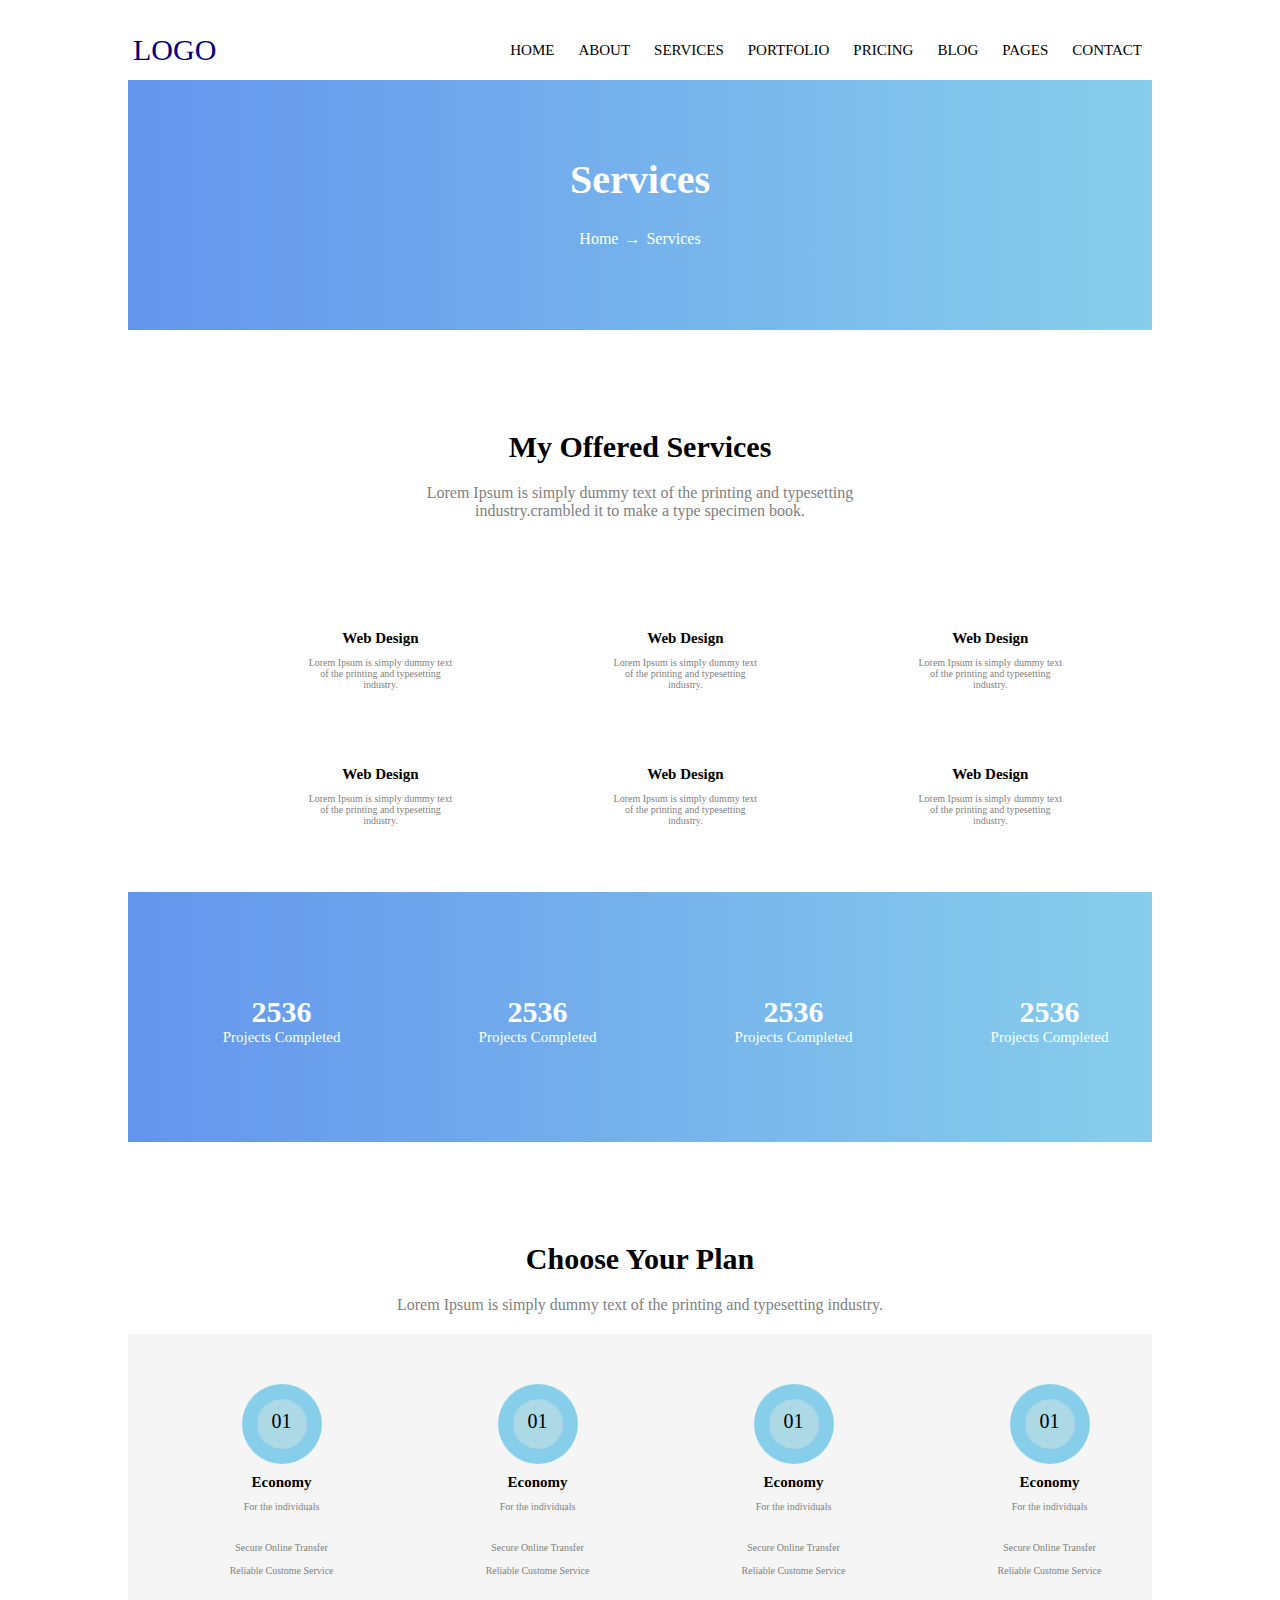
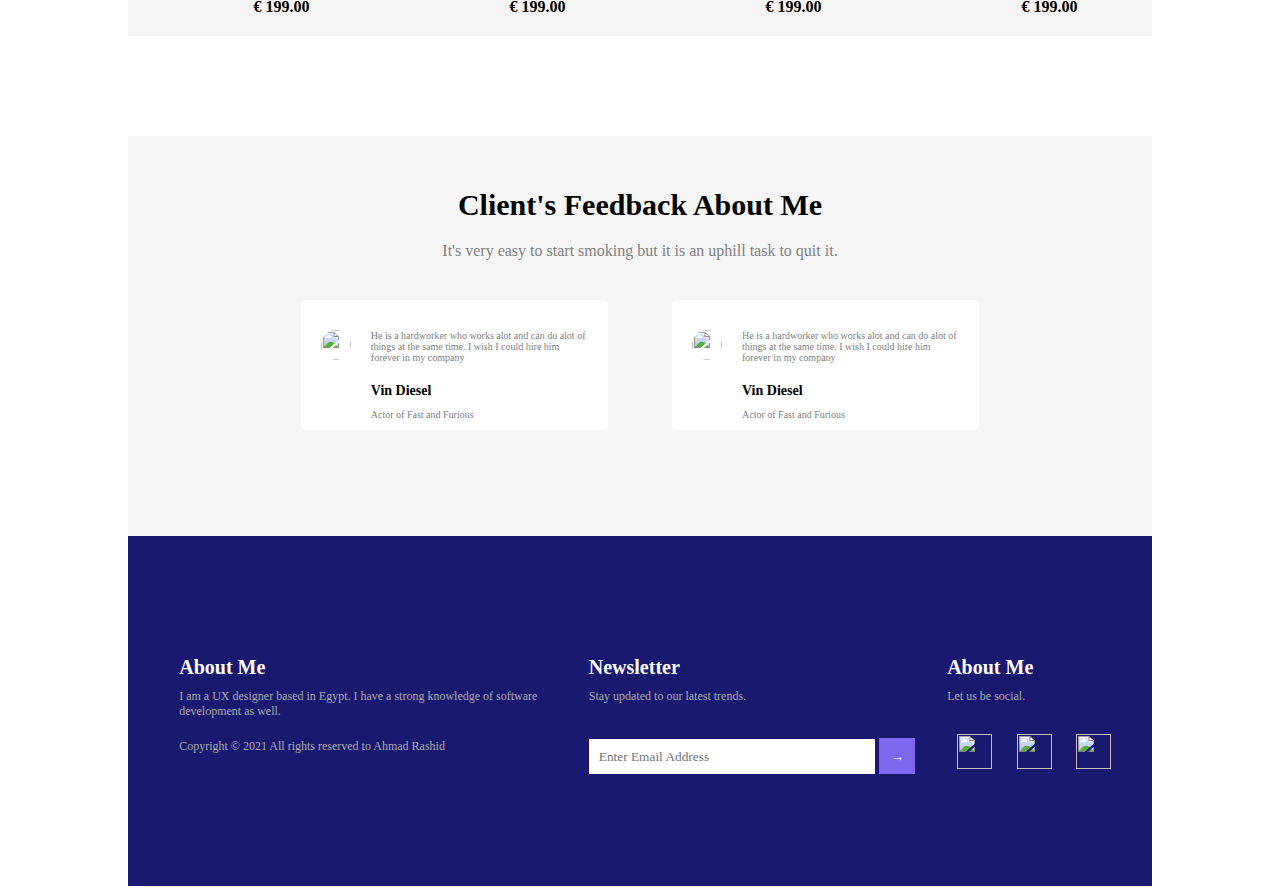
==== index.html @ bcd134aa "Rename first_assignment.html to index.html" ====
<!DOCTYPE html>
<html lang="en">
<head>
    <meta charset="UTF-8">
    <meta http-equiv="X-UA-Compatible" content="IE=edge">
    <meta name="viewport" content="width=device-width, initial-scale=1.0">
    <link rel ='stylesheet' href='style.css'>
    <title>Document</title>
</head>
<body>
    <container class="container">
        <nav class="header">
            <a class= "header__logo header__logo--active header__logo--visited" href="./first_assignment.html" >
                <header> LOGO </header>
            </a>
            <ul class= "header__list">
                <li class="list__item"><a href="./first_assignment.html" class="item__text item__text--active item__text--hover">HOME</a></li>
                <li class="list__item"><a href="./first_assignment.html" class="item__text item__text--active item__text--hover">ABOUT</a></li>
                <li class="list__item"><a href="./first_assignment.html" class="item__text item__text--active item__text--hover">SERVICES</a></li>
                <li class="list__item"><a href="./first_assignment.html" class="item__text item__text--active item__text--hover">PORTFOLIO</a></li>
                <li class="list__item"><a href="./first_assignment.html" class="item__text item__text--active item__text--hover">PRICING</a></li>
                <li class="list__item"><a href="./first_assignment.html" class="item__text item__text--active item__text--hover">BLOG</a></li>
                <li class="list__item"><a href="./first_assignment.html" class="item__text item__text--active item__text--hover">PAGES</a></li>
                <li class="list__item"><a href="./first_assignment.html" class="item__text item__text--active item__text--hover">CONTACT</a></li>
            </ul>
        </nav>
    </container>

    <container class="container">
        
        <section class="section-one">
            <div>
               <header class="section-one__title"> Services</header>
            </div>
            <p class="section-one__desc">
               Home
            </p>
            <span class="section-one__arrow">&#8594;</span> 
            <p  class="section-one__desc">
                 Services </p>
             
        </section>
    </container>

    <container class="container">
        <section class="section-two">
<div> <header class="section-two__title">My Offered Services</header></div>
<div class="section-two__desc">Lorem Ipsum is simply dummy text of the printing and typesetting industry.crambled it to make a type specimen book. </div>

<ul class="list-two">
    
    <li class="list-two__item"> <p class="item__title"> Web Design </p> <p class="item__desc">Lorem Ipsum is simply dummy text of the printing and typesetting industry.</p></li>
    <li class="list-two__item"> <p class="item__title"> Web Design </p> <p class="item__desc">Lorem Ipsum is simply dummy text of the printing and typesetting industry.</p></li>
    <li class="list-two__item"> <p class="item__title"> Web Design </p> <p class="item__desc">Lorem Ipsum is simply dummy text of the printing and typesetting industry.</p></li>
    <li class="list-two__item"> <p class="item__title"> Web Design </p> <p class="item__desc">Lorem Ipsum is simply dummy text of the printing and typesetting industry.</p></li>
    <li class="list-two__item"> <p class="item__title"> Web Design </p> <p class="item__desc">Lorem Ipsum is simply dummy text of the printing and typesetting industry.</p></li>
    <li class="list-two__item"> <p class="item__title"> Web Design </p> <p class="item__desc">Lorem Ipsum is simply dummy text of the printing and typesetting industry.</p></li>

</ul>
</section>
    </container>

    <container class="container">
        <section class="section-three">
            <ul class="section-three__list">
                <li class="section-three__item">
                    <p class="section-three__item__title"> 2536 </p>
                    <p class="section-three__item__desc">Projects Completed</p>

                </li>
                <li class="section-three__item">
                    <p class="section-three__item__title"> 2536 </p>
                    <p class="section-three__item__desc">Projects Completed</p>

                </li>
                <li class="section-three__item">
                    <p class="section-three__item__title"> 2536 </p>
                    <p class="section-three__item__desc">Projects Completed</p>

                </li>
                <li class="section-three__item">
                    <p class="section-three__item__title"> 2536 </p>
                    <p class="section-three__item__desc">Projects Completed</p>

                </li>
            </ul>
        </section>
    </container>

<container class="container">
    <section class="section-four">
        <header class="section-four__title">Choose Your Plan</header>
        <div class="section-four__desc">Lorem Ipsum is simply dummy text of the printing and typesetting industry.</div>
        <ul  class="section-four__list">
            <li class="section-four__item">   <span class="dot">  <span class="dot__inside"> 01 </span> </span>        <header class="section-four__item__title"> Economy</header> 
            <p class="section-four__item__desc">For the individuals</p> <p class="section-four__item__det">Secure Online Transfer</p> <p class="section-four__item__det">Reliable Custome Service</p> 
        <p class="section-four__item__price">&#8364 199.00</p>
        
        </li>
        <li class="section-four__item">   <span class="dot">  <span class="dot__inside"> 01 </span> </span>        <header class="section-four__item__title"> Economy</header> 
            <p class="section-four__item__desc">For the individuals</p> <p class="section-four__item__det">Secure Online Transfer</p> <p class="section-four__item__det">Reliable Custome Service</p> 
        <p class="section-four__item__price">&#8364 199.00</p>
        
        </li>
        <li class="section-four__item">   <span class="dot">  <span class="dot__inside"> 01 </span> </span>        <header class="section-four__item__title"> Economy</header> 
            <p class="section-four__item__desc">For the individuals</p> <p class="section-four__item__det">Secure Online Transfer</p> <p class="section-four__item__det">Reliable Custome Service</p> 
        <p class="section-four__item__price">&#8364 199.00</p>
        
        </li>
        <li class="section-four__item">   <span class="dot">  <span class="dot__inside"> 01 </span> </span>        <header class="section-four__item__title"> Economy</header> 
            <p class="section-four__item__desc">For the individuals</p> <p class="section-four__item__det">Secure Online Transfer</p> <p class="section-four__item__det">Reliable Custome Service</p> 
        <p class="section-four__item__price">&#8364 199.00</p>
        
        </li>

        </ul>
    </section>
</container>

<container class="container">
    <section class="section-five">
    <header class="section-five__title">Client's Feedback About Me</header>
    <div class="section-five__desc">It's very easy to start smoking but it is an uphill task to quit it.</div>

    <ul class="section-five__list">
        <li class="section-five__item">
             <img src="./avatar.jpg" class="avatar"> <div class="text_organizer"><p class="section-five__item__text">He is a hardworker who works alot and can do alot of things at the same time. I wish I could hire him forever in my company</p>
             <header class="section-five__item__name">Vin Diesel</header><header class="section-five__item__job">Actor of Fast and Furious</header></div> 
        </li>
        <li class="section-five__item">
            <img src="./avatar.jpg" class="avatar"> <div class="text_organizer"><p class="section-five__item__text">He is a hardworker who works alot and can do alot of things at the same time. I wish I could hire him forever in my company</p>
            <header class="section-five__item__name">Vin Diesel</header><header class="section-five__item__job">Actor of Fast and Furious</header></div> 
       </li>
    </ul>
</section>
</container>

<container class="container">
    <section class="footer">
        <ul class="footer__list">
            <li class = "footer__item"> <h2 class= "footer__item__title">About Me</h2>
                <p class="footer__item__desc">I am a UX designer based in Egypt. I have a strong knowledge of software development as well.</p>
                <p class="footer__item__desc">Copyright &copy 2021 All rights reserved to Ahmad Rashid</p>
            </li>

            <li class = "footer__item"> <h2 class= "footer__item__title">Newsletter</h2>
                <p class="footer__item__desc">Stay updated to our latest trends.</p>
                <form ><input class="footer__item__input" type="email" placeholder="Enter Email Address"> <button class="subscribe__button"type="submit">&#8594</button></form>
            </li>

            <li class = "footer__item__follow"> <h2 class= "footer__item__title">About Me</h2>
                <p class="footer__item__desc">Let us be social.</p>
                <a class="footer__item__social" href="https://www.facebook.com/A.Rashid97/"><img class="footer__item__social-icon"   src="./facebook.png" alt=""></a>
                <a class="footer__item__social"><img class="footer__item__social-icon"  src="./twitter.png"></a>
                <a class="footer__item__social" href="https://www.linkedin.com/in/ahmadrashed/"><img class="footer__item__social-icon" src="./linkedin.png"></a>
            </li>
        </ul>
    </section>
</container>


</body>
</html>
---- style.css ----
*{
    padding: 0;
    margin: 0;
    text-decoration: none;
    list-style: none;
    box-sizing: border-box;
}

body{
    font-family: montserrat;
}
.container{
    display: block;
    width: 80%;
    margin: 0px auto;
    height: fit-content;
    overflow-y: auto;

}
.header{
    height: 50px;
    margin-top: 30px;
    position: relative;
}
.header__logo, .header__logo--active,.header__logo--visited{
    float: left;
    font-size: 30px;
    line-height: 20px;
    padding: 5px;
    padding-top: 10px;
    color: navy;
}

.header__list{
    float: right;
    padding-top: 10px;
}
.header__list li{
    display: inline-block;
    line-height: 20px;
}
.item__text{
    color: black;
    font-size: 15px;
    padding: 10px;
    border-radius: 5px;

}

.item__text--hover:hover{
    color: white;
    transition: .5s;
    background-color: cornflowerblue;
    }
.item__text--active:active{
    color: indigo;
}

.section-one{
    height: 250px;
    background-image: linear-gradient(to right, cornflowerblue , skyblue );
    text-align: center;
    padding-top: 50px;
}
.section-one__title{
    font-size: 40px;
    font-weight: bold;
    color: white;
    line-height: 100px;
}
.section-one__desc{
    display: inline-block;
    color: white;
    font-weight: normal;
}
.section-one__arrow{
    display: inline-block;
    width: 20px;
    height: 30px;
    color: white;
}
.section-two__title,.section-four__title,.section-five__title{
    font-size: 30px;
    font-weight: bold;
}
  
.section-two,.section-four{
    margin-top: 100px;
    text-align: center;
}
.section-two__desc,.section-four__desc,.section-five__desc{
    margin: 20px auto;
    text-align: center;
    width: 50%;
    color: grey;
}
.list-two{
    margin-top: 100px;
    margin-left:100px;
}

.item__title,.section-four__item__title{
    font-weight: bold;
    font-size: 15px;
    margin: 10px 0px 0px ;
}
.item__desc, .section-four__item__desc{
    display: inline-block;
    margin-top: 10px;
    margin-bottom: 20px;
    width: 50% ;
    font-size: 10px;
    color: grey;
}
.list-two__item{
    align-items: center;
    text-align: center;
    margin-bottom: 5%;
    float: left;
    width: 33%;
}

.section-three{
    height: 250px;
    background-image: linear-gradient(to right, cornflowerblue , skyblue );
    text-align: center;
}
.section-three__list{
text-align: center;
}
.section-three__item{
    float:left;
    text-align: center;
    margin-left: 5%;
    margin-top: 10%;
    width: 20%;
}
.section-three__item__title{
    font-size: 30px;
    font-weight: bold;
    color: white;
}
.section-three__item__desc{
    font-size: 15px;
    color: white;
}

.section-four__list{
    overflow: auto;
    padding-top: 50px;
    background-color: whitesmoke;
    width: 100%;
}
.section-four__item{
    float: left;
    text-align: center;
    margin-left: 5%;
    width: 20%;
}
.dot {
    padding-top: 15px;
    height: 80px;
    width: 80px;
    background-color: skyblue;
    border-radius: 50%;
    display: inline-block;
  }
.dot__inside{
    color: black;
    font-size: 20px;
    padding-top: 10px;
    height: 50px;
    width: 50px;
    background-color: lightblue;
    border-radius: 50%;
    display: inline-block;
    line-height: 25px;
}

.section-four__item__det{
    display: inline-block;
    margin-top: 10px;
    width: 60% ;
    font-size: 10px;
    color: grey;
}

.section-four__item__price{
    margin: 20px auto;
    font-weight: bold;
}

.section-five{
    margin: 100px 0px 0px 0px;
    text-align: center;
    background-color: whitesmoke;
    padding-top: 5%;
    height:400px;
}
.section-five__item{
    display: inline-block;
    background-color: white;
    width: 30%;
    height: fit-content;
    margin: 20px 30px ;
    border-radius: 5px;
    
}
.avatar{
    float: left;
    margin:30px 20px;
    display: inline;
    width: 30px;
    height: 30px;
    border-radius: 50%;
    object-fit: cover;
}
.section-five__item__text{
    text-align: left;
    color: grey;
    font-size: 10px;

}
.section-five__item__name{
    font-weight: bold;
    margin-top: 20px;

    font-size: 14px;

}
.section-five__item__job{
    font-size: 10px;
    margin: 10px auto;
    color: grey;

}
.text_organizer{
    padding-top: 30px;
    float: left;
    text-align: left;
    width: 70%;
}

.footer{
    background-color: midnightblue;
    height: 350px;
}
.footer__item{
    width: 35%;
    margin: 120px 0px 0px 5% ;
    float: left;
}
.footer__item__title{
    font-size: 20px;
    color: white;
    margin-bottom: 10px;

    font-family:montserrat ;
}
.footer__item__desc{
    font-size: 12px;
    margin-bottom:20px;
    color: darkgrey;
}

.footer__item__input{
    margin-top: 15px;
    border-radius: 0px;
    height: 35px;
    width: 80%;
    margin-right: 0px;
    font-family: montserrat;
    padding: 10px;
    border-style: none;
}
.subscribe__button{
    border-style: none;
    box-sizing: border-box;
    margin-left: 0px;
    font-weight: bold;
    border-radius: 0px;
    width: 10%;
    height: 36px;
    padding: 5px;
    background-color: mediumslateblue;
    color: white;
}
.footer__item__follow{
    width: 20%;
    margin: 120px 0px;
    float: left;

}

.footer__item__social{
    margin: 50px 5%;
    width: 35px;
    height:35;
    }
.footer__item__social-icon{
    margin-top: 10px;
    width: 35px;
    height:35px;
}
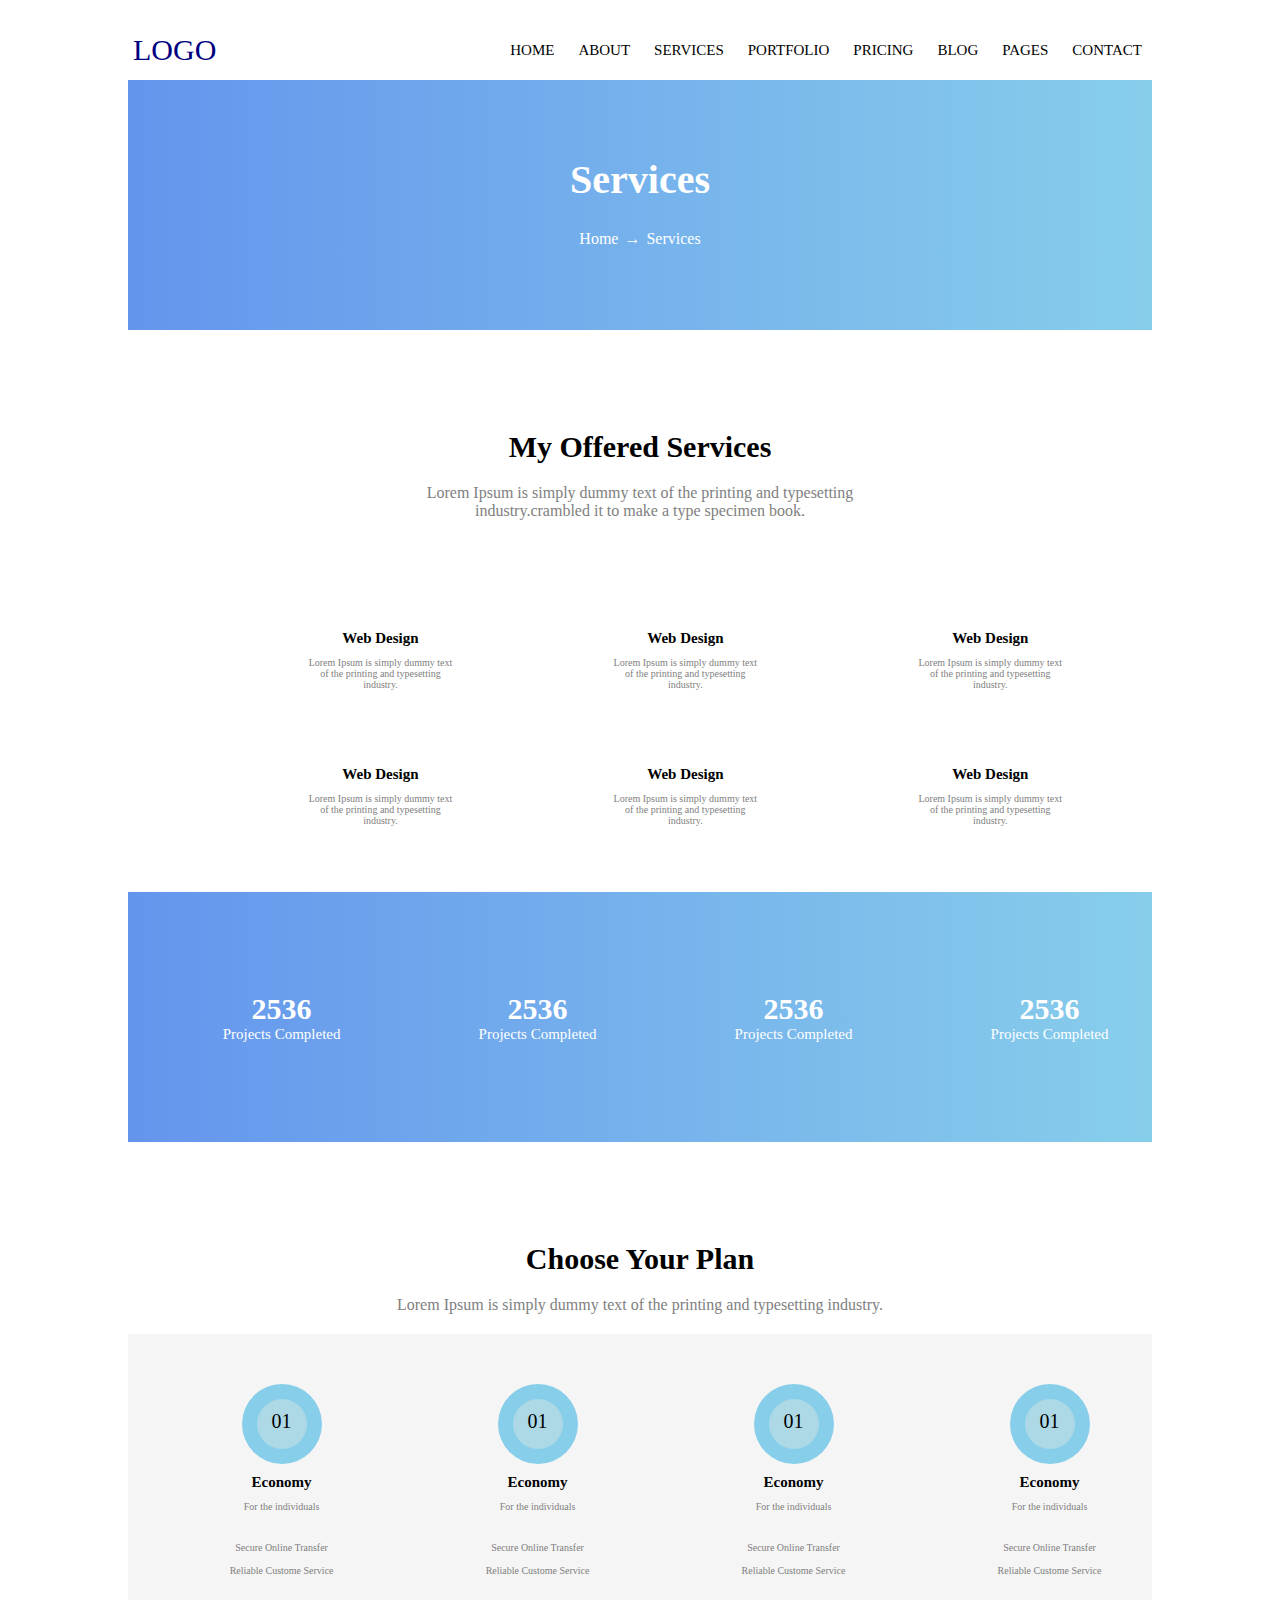
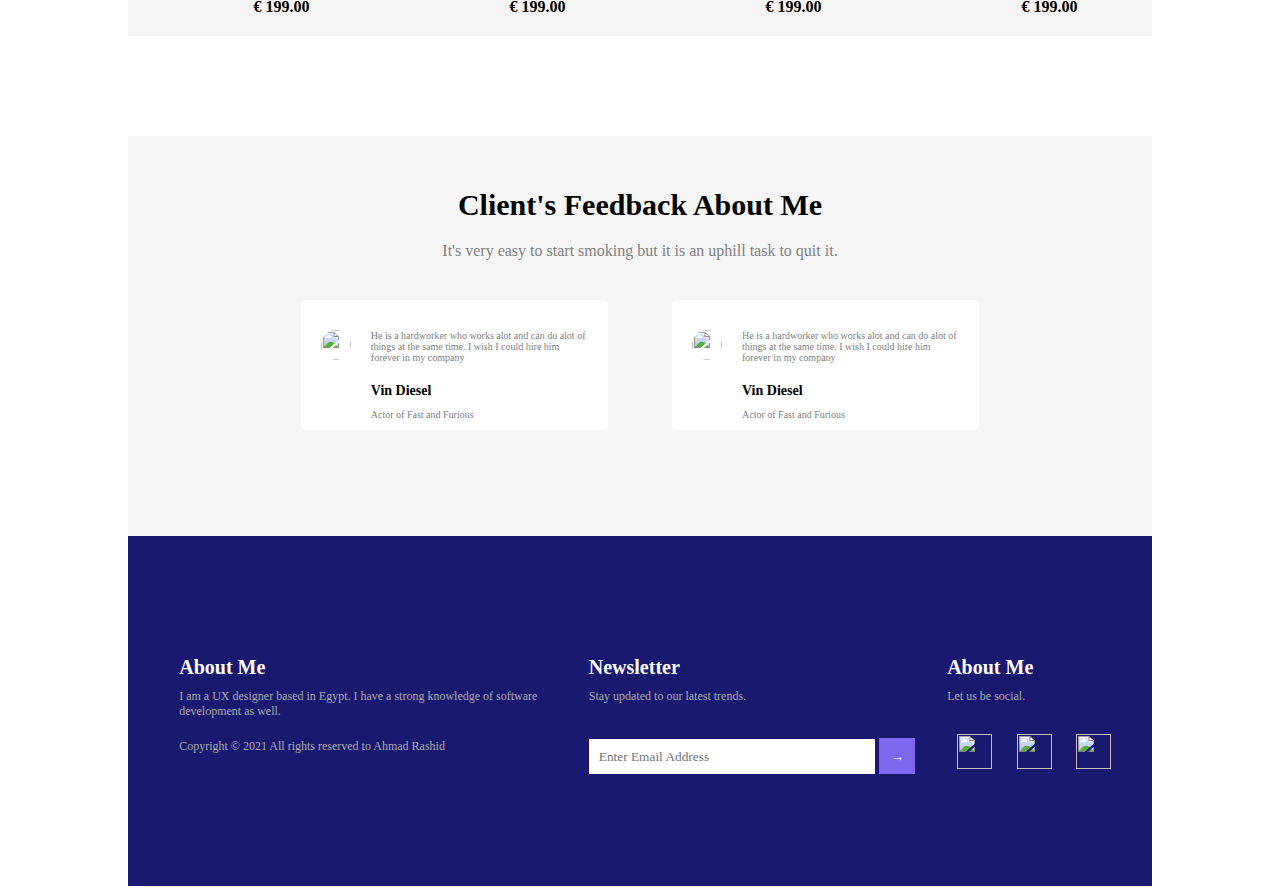
==== commit 78a23d0a: "Update index.html" ====
--- a/index.html
+++ b/index.html
@@ -10,18 +10,18 @@
 <body>
     <container class="container">
         <nav class="header">
-            <a class= "header__logo header__logo--active header__logo--visited" href="./first_assignment.html" >
+            <a class= "header__logo header__logo--active header__logo--visited" href=""./index.html"" >
                 <header> LOGO </header>
             </a>
             <ul class= "header__list">
-                <li class="list__item"><a href="./first_assignment.html" class="item__text item__text--active item__text--hover">HOME</a></li>
-                <li class="list__item"><a href="./first_assignment.html" class="item__text item__text--active item__text--hover">ABOUT</a></li>
-                <li class="list__item"><a href="./first_assignment.html" class="item__text item__text--active item__text--hover">SERVICES</a></li>
-                <li class="list__item"><a href="./first_assignment.html" class="item__text item__text--active item__text--hover">PORTFOLIO</a></li>
-                <li class="list__item"><a href="./first_assignment.html" class="item__text item__text--active item__text--hover">PRICING</a></li>
-                <li class="list__item"><a href="./first_assignment.html" class="item__text item__text--active item__text--hover">BLOG</a></li>
-                <li class="list__item"><a href="./first_assignment.html" class="item__text item__text--active item__text--hover">PAGES</a></li>
-                <li class="list__item"><a href="./first_assignment.html" class="item__text item__text--active item__text--hover">CONTACT</a></li>
+                <li class="list__item"><a href="./index.html" class="item__text item__text--active item__text--hover">HOME</a></li>
+                <li class="list__item"><a href="./index.html" class="item__text item__text--active item__text--hover">ABOUT</a></li>
+                <li class="list__item"><a href="./index.html" class="item__text item__text--active item__text--hover">SERVICES</a></li>
+                <li class="list__item"><a href="./index.html" class="item__text item__text--active item__text--hover">PORTFOLIO</a></li>
+                <li class="list__item"><a href="./index.html" class="item__text item__text--active item__text--hover">PRICING</a></li>
+                <li class="list__item"><a href="./index.html" class="item__text item__text--active item__text--hover">BLOG</a></li>
+                <li class="list__item"><a href="./index.html" class="item__text item__text--active item__text--hover">PAGES</a></li>
+                <li class="list__item"><a href="./index.html" class="item__text item__text--active item__text--hover">CONTACT</a></li>
             </ul>
         </nav>
     </container>
@@ -124,11 +124,11 @@
 
     <ul class="section-five__list">
         <li class="section-five__item">
-             <img src="./avatar.jpg" class="avatar"> <div class="text_organizer"><p class="section-five__item__text">He is a hardworker who works alot and can do alot of things at the same time. I wish I could hire him forever in my company</p>
+             <img src="https://i.pravatar.cc/150?img=3" class="avatar"> <div class="text_organizer"><p class="section-five__item__text">He is a hardworker who works alot and can do alot of things at the same time. I wish I could hire him forever in my company</p>
              <header class="section-five__item__name">Vin Diesel</header><header class="section-five__item__job">Actor of Fast and Furious</header></div> 
         </li>
         <li class="section-five__item">
-            <img src="./avatar.jpg" class="avatar"> <div class="text_organizer"><p class="section-five__item__text">He is a hardworker who works alot and can do alot of things at the same time. I wish I could hire him forever in my company</p>
+            <img src="https://i.pravatar.cc/150?img=4" class="avatar"> <div class="text_organizer"><p class="section-five__item__text">He is a hardworker who works alot and can do alot of things at the same time. I wish I could hire him forever in my company</p>
             <header class="section-five__item__name">Vin Diesel</header><header class="section-five__item__job">Actor of Fast and Furious</header></div> 
        </li>
     </ul>
--- a/style.css
+++ b/style.css
@@ -132,7 +132,7 @@
     float:left;
     text-align: center;
     margin-left: 5%;
-    margin-top: 10%;
+    margin-top: 100px;
     width: 20%;
 }
 .section-three__item__title{
@@ -301,4 +301,4 @@
     margin-top: 10px;
     width: 35px;
     height:35px;
-}+}
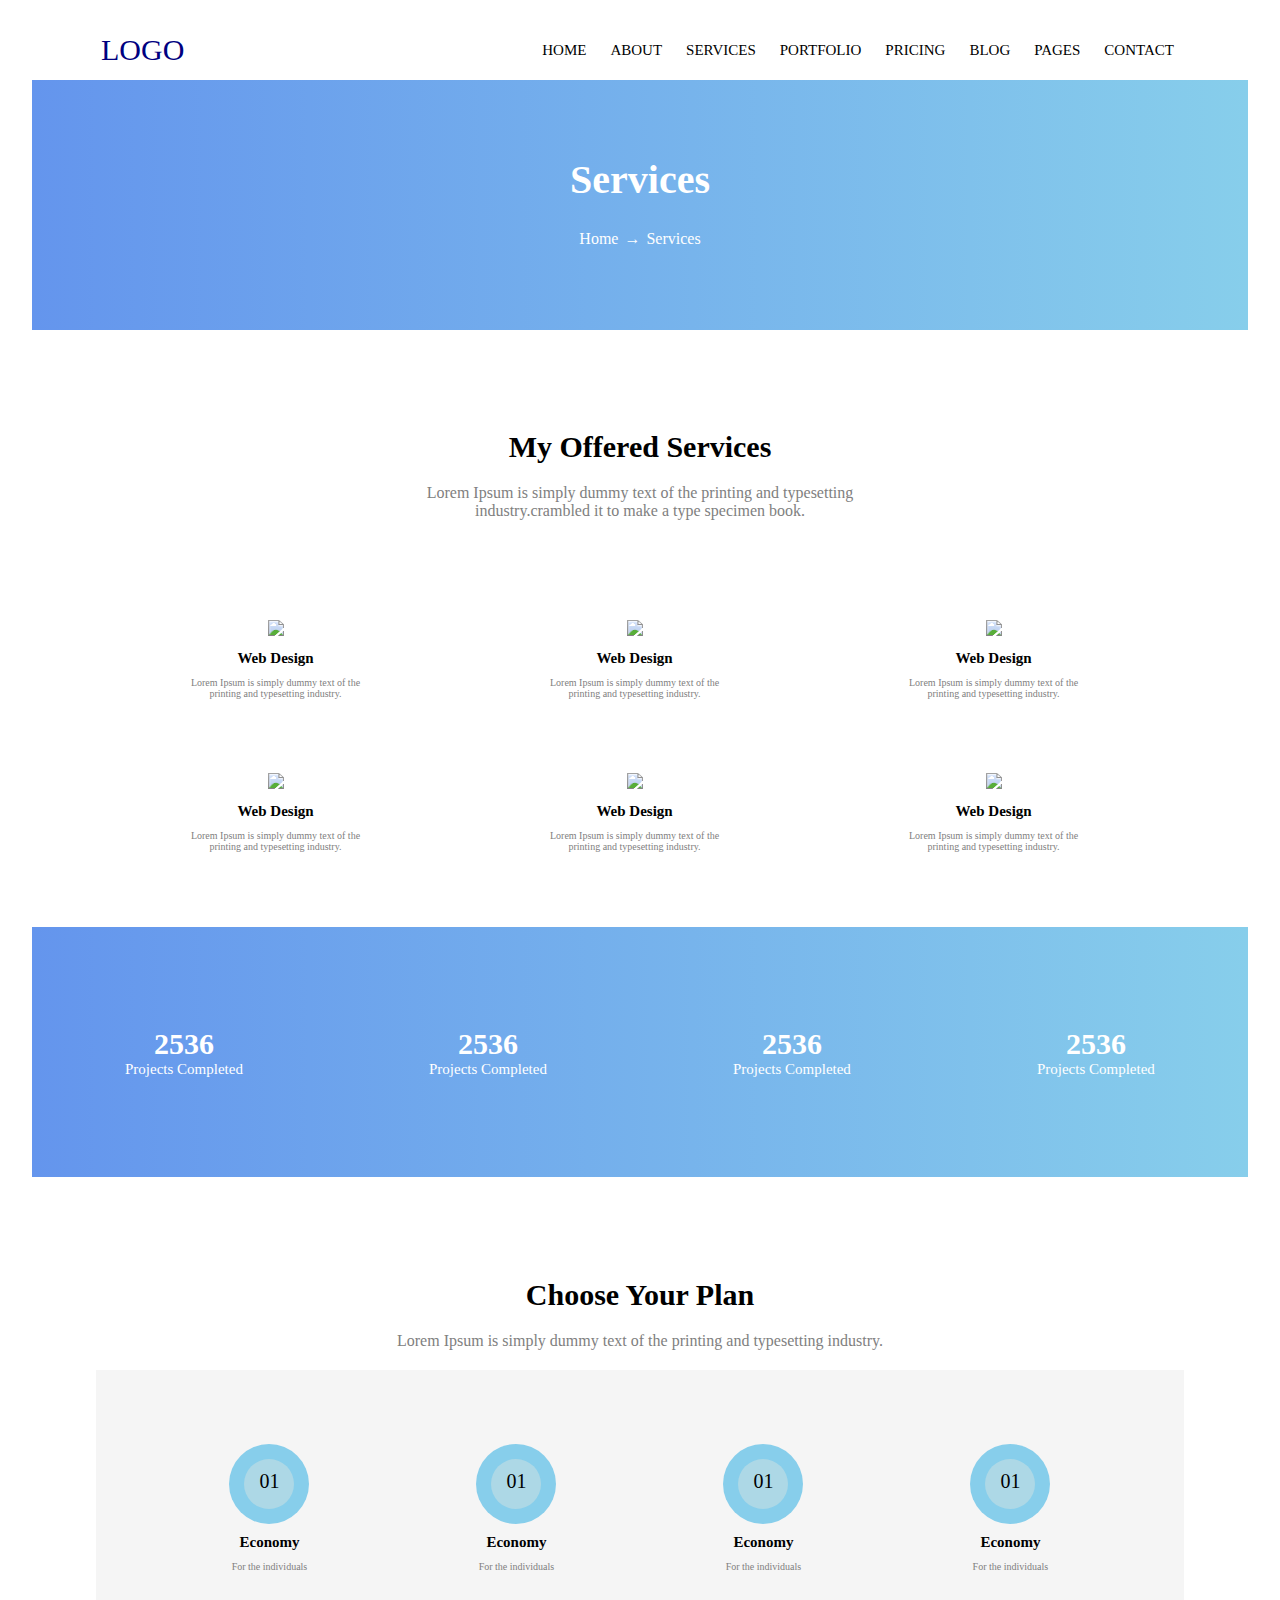
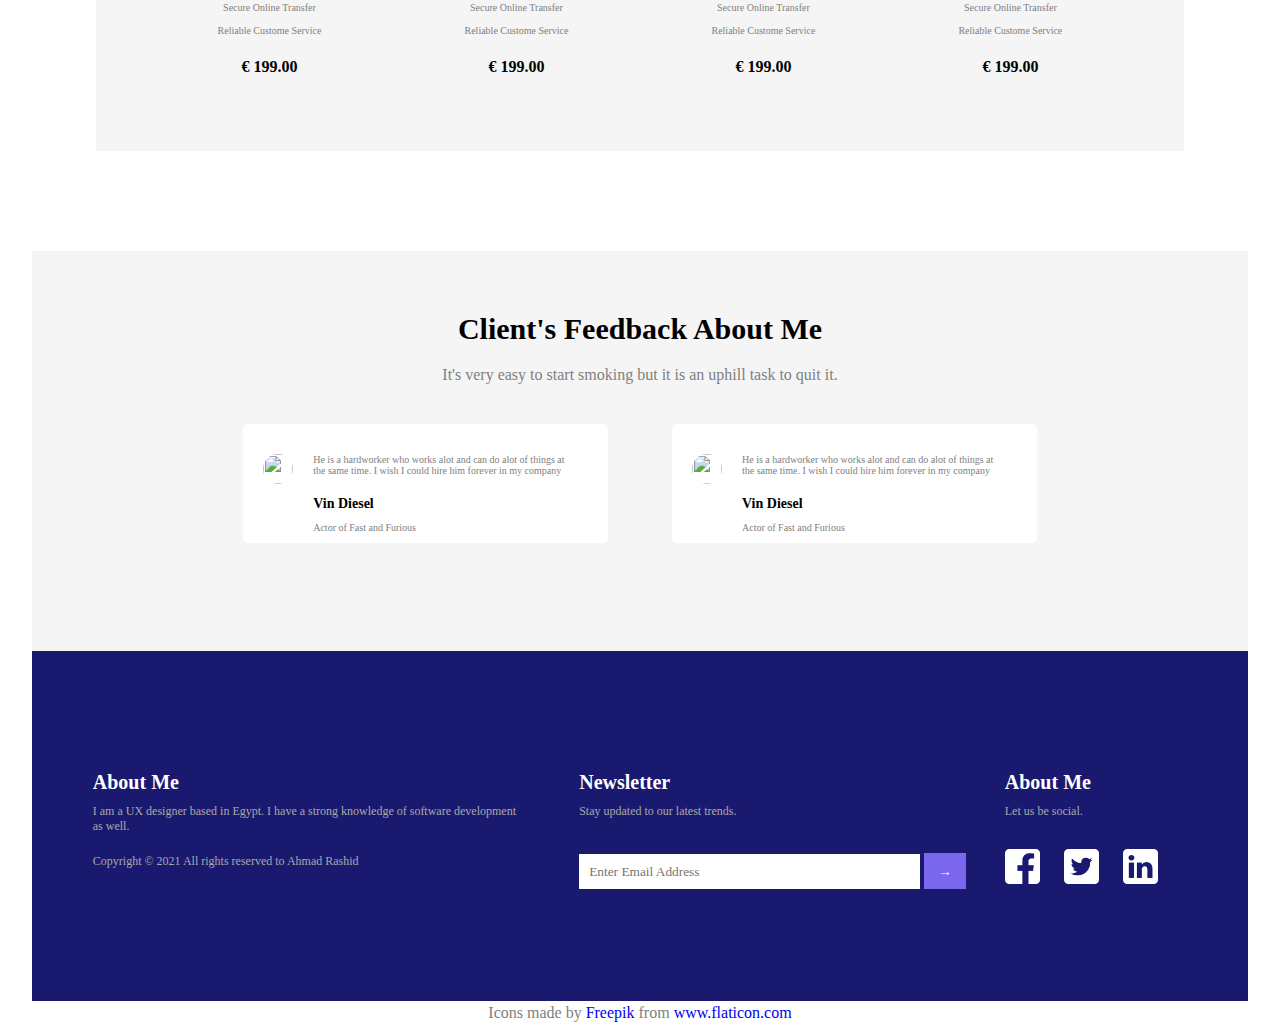
==== commit e7e06938: "editing styles and adding icons" ====
--- a/index.html
+++ b/index.html
@@ -14,19 +14,19 @@
                 <header> LOGO </header>
             </a>
             <ul class= "header__list">
-                <li class="list__item"><a href="./index.html" class="item__text item__text--active item__text--hover">HOME</a></li>
-                <li class="list__item"><a href="./index.html" class="item__text item__text--active item__text--hover">ABOUT</a></li>
-                <li class="list__item"><a href="./index.html" class="item__text item__text--active item__text--hover">SERVICES</a></li>
-                <li class="list__item"><a href="./index.html" class="item__text item__text--active item__text--hover">PORTFOLIO</a></li>
-                <li class="list__item"><a href="./index.html" class="item__text item__text--active item__text--hover">PRICING</a></li>
-                <li class="list__item"><a href="./index.html" class="item__text item__text--active item__text--hover">BLOG</a></li>
-                <li class="list__item"><a href="./index.html" class="item__text item__text--active item__text--hover">PAGES</a></li>
-                <li class="list__item"><a href="./index.html" class="item__text item__text--active item__text--hover">CONTACT</a></li>
+                <li class="list__item"><a href="./first_assignment.html" class="item__text item__text--active item__text--hover">HOME</a></li>
+                <li class="list__item"><a href="./first_assignment.html" class="item__text item__text--active item__text--hover">ABOUT</a></li>
+                <li class="list__item"><a href="./first_assignment.html" class="item__text item__text--active item__text--hover">SERVICES</a></li>
+                <li class="list__item"><a href="./first_assignment.html" class="item__text item__text--active item__text--hover">PORTFOLIO</a></li>
+                <li class="list__item"><a href="./first_assignment.html" class="item__text item__text--active item__text--hover">PRICING</a></li>
+                <li class="list__item"><a href="./first_assignment.html" class="item__text item__text--active item__text--hover">BLOG</a></li>
+                <li class="list__item"><a href="./first_assignment.html" class="item__text item__text--active item__text--hover">PAGES</a></li>
+                <li class="list__item"><a href="./first_assignment.html" class="item__text item__text--active item__text--hover">CONTACT</a></li>
             </ul>
         </nav>
     </container>
 
-    <container class="container">
+    <container class="full__container">
         
         <section class="section-one">
             <div>
@@ -49,18 +49,18 @@
 
 <ul class="list-two">
     
-    <li class="list-two__item"> <p class="item__title"> Web Design </p> <p class="item__desc">Lorem Ipsum is simply dummy text of the printing and typesetting industry.</p></li>
-    <li class="list-two__item"> <p class="item__title"> Web Design </p> <p class="item__desc">Lorem Ipsum is simply dummy text of the printing and typesetting industry.</p></li>
-    <li class="list-two__item"> <p class="item__title"> Web Design </p> <p class="item__desc">Lorem Ipsum is simply dummy text of the printing and typesetting industry.</p></li>
-    <li class="list-two__item"> <p class="item__title"> Web Design </p> <p class="item__desc">Lorem Ipsum is simply dummy text of the printing and typesetting industry.</p></li>
-    <li class="list-two__item"> <p class="item__title"> Web Design </p> <p class="item__desc">Lorem Ipsum is simply dummy text of the printing and typesetting industry.</p></li>
-    <li class="list-two__item"> <p class="item__title"> Web Design </p> <p class="item__desc">Lorem Ipsum is simply dummy text of the printing and typesetting industry.</p></li>
+    <li class="list-two__item"> <img class='item_icon'src="./web_dev_icon.svg"><p class="item__title"> Web Design </p> <p class="item__desc">Lorem Ipsum is simply dummy text of the printing and typesetting industry.</p></li>
+    <li class="list-two__item"> <img class='item_icon'src="./web_dev_icon.svg"><p class="item__title"> Web Design </p> <p class="item__desc">Lorem Ipsum is simply dummy text of the printing and typesetting industry.</p></li>
+    <li class="list-two__item"><img class='item_icon'src="./web_dev_icon.svg"> <p class="item__title"> Web Design </p> <p class="item__desc">Lorem Ipsum is simply dummy text of the printing and typesetting industry.</p></li>
+    <li class="list-two__item"><img class='item_icon'src="./web_dev_icon.svg"> <p class="item__title"> Web Design </p> <p class="item__desc">Lorem Ipsum is simply dummy text of the printing and typesetting industry.</p></li>
+    <li class="list-two__item"><img class='item_icon'src="./web_dev_icon.svg"> <p class="item__title"> Web Design </p> <p class="item__desc">Lorem Ipsum is simply dummy text of the printing and typesetting industry.</p></li>
+    <li class="list-two__item"> <img class='item_icon'src="./web_dev_icon.svg"><p class="item__title"> Web Design </p> <p class="item__desc">Lorem Ipsum is simply dummy text of the printing and typesetting industry.</p></li>
 
 </ul>
 </section>
     </container>
 
-    <container class="container">
+    <container class="full__container">
         <section class="section-three">
             <ul class="section-three__list">
                 <li class="section-three__item">
@@ -117,7 +117,7 @@
     </section>
 </container>
 
-<container class="container">
+<container class="full__container">
     <section class="section-five">
     <header class="section-five__title">Client's Feedback About Me</header>
     <div class="section-five__desc">It's very easy to start smoking but it is an uphill task to quit it.</div>
@@ -135,7 +135,7 @@
 </section>
 </container>
 
-<container class="container">
+<container class="full__container">
     <section class="footer">
         <ul class="footer__list">
             <li class = "footer__item"> <h2 class= "footer__item__title">About Me</h2>
@@ -158,6 +158,7 @@
     </section>
 </container>
 
+<div id="freepik">Icons made by <a href="https://www.freepik.com" title="Freepik">Freepik</a> from <a href="https://www.flaticon.com/" title="Flaticon">www.flaticon.com</a></div>
 
 </body>
 </html>
--- a/style.css
+++ b/style.css
@@ -5,17 +5,31 @@
     list-style: none;
     box-sizing: border-box;
 }
+#freepik{
+    text-align: center;
+    color: grey;
+}
 
 body{
     font-family: montserrat;
 }
 .container{
     display: block;
-    width: 80%;
+    width: 85%;
     margin: 0px auto;
     height: fit-content;
     overflow-y: auto;
 
+}
+.full__container{    
+     display: block;     
+    width: 95%;    
+     margin: 0px auto; 
+        height: fit-content;   
+          overflow-y: auto; }
+.item_icon{
+    width: 15%;
+    height: auto;
 }
 .header{
     height: 50px;
@@ -96,7 +110,6 @@
 }
 .list-two{
     margin-top: 100px;
-    margin-left:100px;
 }
 
 .item__title,.section-four__item__title{
@@ -131,8 +144,7 @@
 .section-three__item{
     float:left;
     text-align: center;
-    margin-left: 5%;
-    margin-top: 100px;
+    margin: 100px 2.5%;
     width: 20%;
 }
 .section-three__item__title{
@@ -147,14 +159,14 @@
 
 .section-four__list{
     overflow: auto;
-    padding-top: 50px;
+    padding: 50px;
     background-color: whitesmoke;
     width: 100%;
 }
 .section-four__item{
     float: left;
     text-align: center;
-    margin-left: 5%;
+    margin: 2.5%;
     width: 20%;
 }
 .dot {
@@ -186,7 +198,7 @@
 }
 
 .section-four__item__price{
-    margin: 20px auto;
+    margin-top: 20px;
     font-weight: bold;
 }
 
@@ -284,6 +296,7 @@
     padding: 5px;
     background-color: mediumslateblue;
     color: white;
+    cursor: pointer;
 }
 .footer__item__follow{
     width: 20%;
@@ -293,7 +306,6 @@
 }
 
 .footer__item__social{
-    margin: 50px 5%;
     width: 35px;
     height:35;
     }
@@ -301,4 +313,6 @@
     margin-top: 10px;
     width: 35px;
     height:35px;
-}
+    float: left;
+    margin-right: 10%;
+}
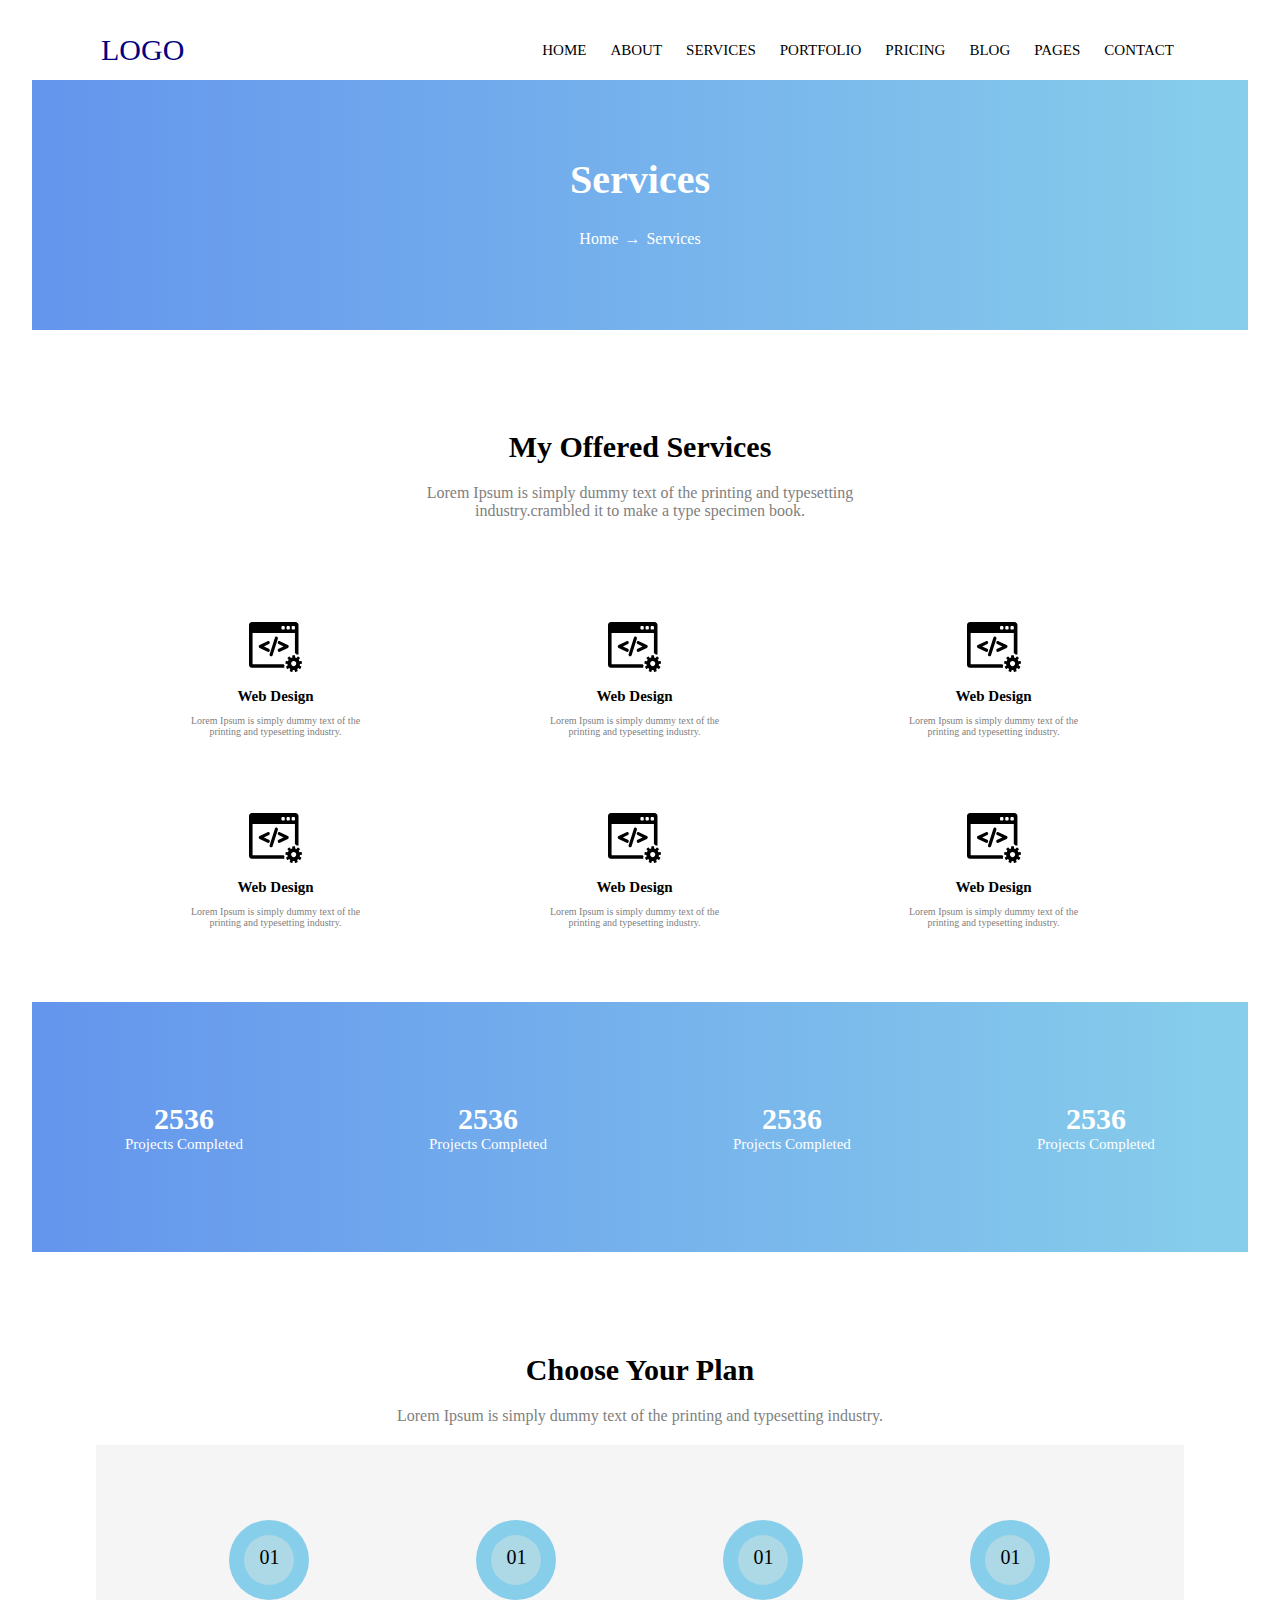
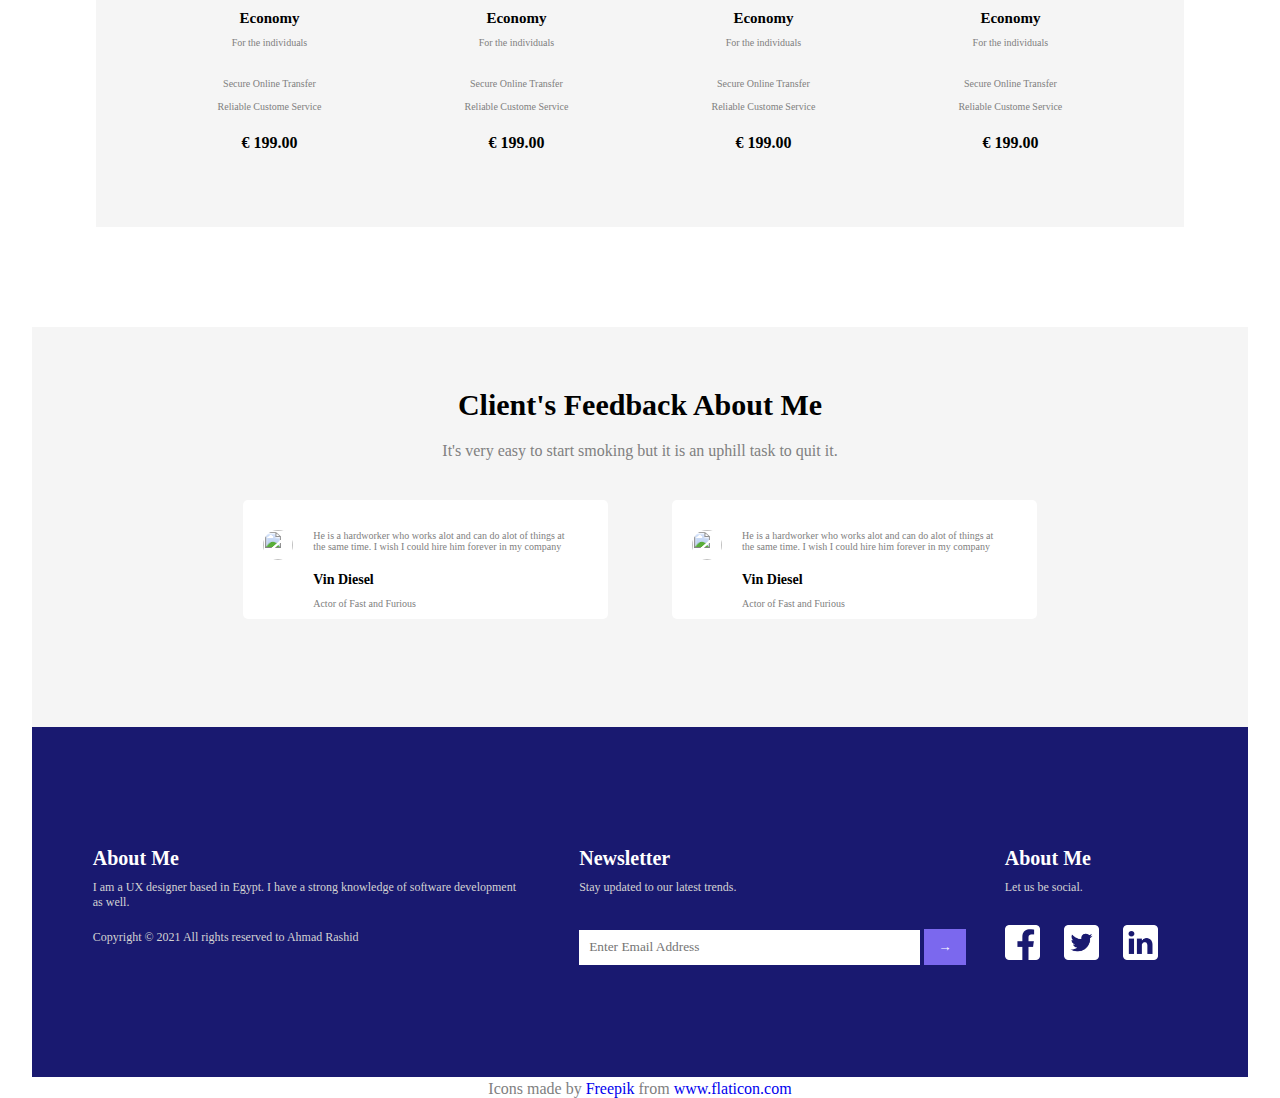
==== commit 536ee92e: "edited top anchor" ====
--- a/index.html
+++ b/index.html
@@ -14,14 +14,14 @@
                 <header> LOGO </header>
             </a>
             <ul class= "header__list">
-                <li class="list__item"><a href="./first_assignment.html" class="item__text item__text--active item__text--hover">HOME</a></li>
-                <li class="list__item"><a href="./first_assignment.html" class="item__text item__text--active item__text--hover">ABOUT</a></li>
-                <li class="list__item"><a href="./first_assignment.html" class="item__text item__text--active item__text--hover">SERVICES</a></li>
-                <li class="list__item"><a href="./first_assignment.html" class="item__text item__text--active item__text--hover">PORTFOLIO</a></li>
-                <li class="list__item"><a href="./first_assignment.html" class="item__text item__text--active item__text--hover">PRICING</a></li>
-                <li class="list__item"><a href="./first_assignment.html" class="item__text item__text--active item__text--hover">BLOG</a></li>
-                <li class="list__item"><a href="./first_assignment.html" class="item__text item__text--active item__text--hover">PAGES</a></li>
-                <li class="list__item"><a href="./first_assignment.html" class="item__text item__text--active item__text--hover">CONTACT</a></li>
+                <li class="list__item"><a href="./index.html" class="item__text item__text--active item__text--hover">HOME</a></li>
+                <li class="list__item"><a href="./index.html" class="item__text item__text--active item__text--hover">ABOUT</a></li>
+                <li class="list__item"><a href="./index.html" class="item__text item__text--active item__text--hover">SERVICES</a></li>
+                <li class="list__item"><a href="./index.html" class="item__text item__text--active item__text--hover">PORTFOLIO</a></li>
+                <li class="list__item"><a href="./index.html" class="item__text item__text--active item__text--hover">PRICING</a></li>
+                <li class="list__item"><a href="./index.html" class="item__text item__text--active item__text--hover">BLOG</a></li>
+                <li class="list__item"><a href="./index.html" class="item__text item__text--active item__text--hover">PAGES</a></li>
+                <li class="list__item"><a href="./index.html" class="item__text item__text--active item__text--hover">CONTACT</a></li>
             </ul>
         </nav>
     </container>
--- a/style.css
+++ b/style.css
@@ -272,7 +272,7 @@
 .footer__item__desc{
     font-size: 12px;
     margin-bottom:20px;
-    color: darkgrey;
+    color: lightgray;
 }
 
 .footer__item__input{
